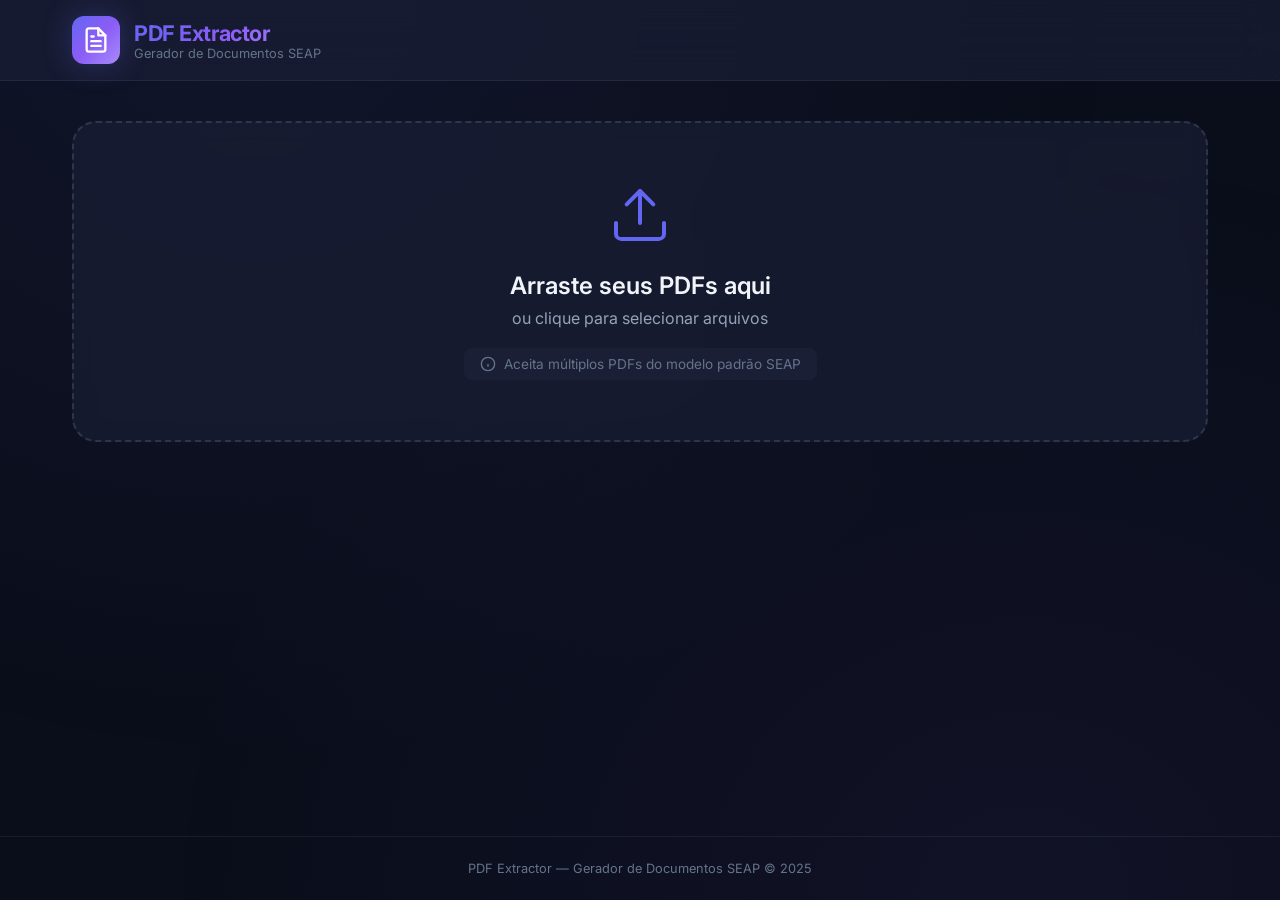
==== templates/index.html @ 9e46ebda "PDF Extractor - Gerador de Documentos SEAP" ====
<!DOCTYPE html>
<html lang="pt-BR">
<head>
    <meta charset="UTF-8">
    <meta name="viewport" content="width=device-width, initial-scale=1.0">
    <title>PDF Extractor — Gerador de Documentos SEAP</title>
    <meta name="description" content="Extraia dados de PDFs padronizados e gere documentos DOCX automaticamente">
    <link rel="preconnect" href="https://fonts.googleapis.com">
    <link rel="preconnect" href="https://fonts.gstatic.com" crossorigin>
    <link href="https://fonts.googleapis.com/css2?family=Inter:wght@300;400;500;600;700;800&display=swap" rel="stylesheet">
    <link rel="stylesheet" href="/static/style.css">
</head>
<body>
    <div class="app-container">
        <!-- Header -->
        <header class="app-header">
            <div class="header-content">
                <div class="logo">
                    <div class="logo-icon">
                        <svg width="28" height="28" viewBox="0 0 24 24" fill="none" stroke="currentColor" stroke-width="2" stroke-linecap="round" stroke-linejoin="round">
                            <path d="M14 2H6a2 2 0 0 0-2 2v16a2 2 0 0 0 2 2h12a2 2 0 0 0 2-2V8z"></path>
                            <polyline points="14 2 14 8 20 8"></polyline>
                            <line x1="16" y1="13" x2="8" y2="13"></line>
                            <line x1="16" y1="17" x2="8" y2="17"></line>
                            <polyline points="10 9 9 9 8 9"></polyline>
                        </svg>
                    </div>
                    <div>
                        <h1>PDF Extractor</h1>
                        <p class="subtitle">Gerador de Documentos SEAP</p>
                    </div>
                </div>
                <div class="header-stats" id="headerStats" style="display:none;">
                    <div class="stat-badge">
                        <span class="stat-number" id="pdfCount">0</span>
                        <span class="stat-label">PDFs</span>
                    </div>
                    <div class="stat-badge">
                        <span class="stat-number" id="pageCount">0</span>
                        <span class="stat-label">Páginas</span>
                    </div>
                </div>
            </div>
        </header>

        <!-- Main Content -->
        <main class="main-content">
            <!-- Upload Section -->
            <section class="upload-section" id="uploadSection">
                <div class="upload-zone" id="uploadZone">
                    <div class="upload-icon">
                        <svg width="64" height="64" viewBox="0 0 24 24" fill="none" stroke="currentColor" stroke-width="1.5" stroke-linecap="round" stroke-linejoin="round">
                            <path d="M21 15v4a2 2 0 0 1-2 2H5a2 2 0 0 1-2-2v-4"></path>
                            <polyline points="17 8 12 3 7 8"></polyline>
                            <line x1="12" y1="3" x2="12" y2="15"></line>
                        </svg>
                    </div>
                    <h2>Arraste seus PDFs aqui</h2>
                    <p>ou clique para selecionar arquivos</p>
                    <div class="upload-hint">
                        <svg width="16" height="16" viewBox="0 0 24 24" fill="none" stroke="currentColor" stroke-width="2">
                            <circle cx="12" cy="12" r="10"></circle>
                            <line x1="12" y1="16" x2="12" y2="12"></line>
                            <line x1="12" y1="8" x2="12.01" y2="8"></line>
                        </svg>
                        Aceita múltiplos PDFs do modelo padrão SEAP
                    </div>
                    <input type="file" id="fileInput" multiple accept=".pdf" hidden>
                </div>
            </section>

            <!-- Loading -->
            <section class="loading-section" id="loadingSection" style="display:none;">
                <div class="loader-container">
                    <div class="loader-ring"></div>
                    <p class="loader-text">Extraindo dados dos PDFs...</p>
                    <div class="loader-progress" id="loaderProgress"></div>
                </div>
            </section>

            <!-- Results Section -->
            <section class="results-section" id="resultsSection" style="display:none;">
                <div class="results-header">
                    <h2>
                        <svg width="22" height="22" viewBox="0 0 24 24" fill="none" stroke="currentColor" stroke-width="2" stroke-linecap="round" stroke-linejoin="round">
                            <path d="M9 11l3 3L22 4"></path>
                            <path d="M21 12v7a2 2 0 0 1-2 2H5a2 2 0 0 1-2-2V5a2 2 0 0 1 2-2h11"></path>
                        </svg>
                        Dados Extraídos
                    </h2>
                    <div class="results-actions">
                        <button class="btn btn-secondary" id="addMoreBtn">
                            <svg width="18" height="18" viewBox="0 0 24 24" fill="none" stroke="currentColor" stroke-width="2">
                                <line x1="12" y1="5" x2="12" y2="19"></line>
                                <line x1="5" y1="12" x2="19" y2="12"></line>
                            </svg>
                            Adicionar mais PDFs
                        </button>
                        <button class="btn btn-primary" id="generateBtn">
                            <svg width="18" height="18" viewBox="0 0 24 24" fill="none" stroke="currentColor" stroke-width="2">
                                <path d="M21 15v4a2 2 0 0 1-2 2H5a2 2 0 0 1-2-2v-4"></path>
                                <polyline points="7 10 12 15 17 10"></polyline>
                                <line x1="12" y1="15" x2="12" y2="3"></line>
                            </svg>
                            Gerar Documento
                        </button>
                    </div>
                </div>

                <div class="cards-grid" id="cardsGrid">
                    <!-- Cards will be inserted here -->
                </div>
            </section>

            <!-- Success Section -->
            <section class="success-section" id="successSection" style="display:none;">
                <div class="success-container">
                    <div class="success-icon">
                        <svg width="64" height="64" viewBox="0 0 24 24" fill="none" stroke="currentColor" stroke-width="2" stroke-linecap="round" stroke-linejoin="round">
                            <path d="M22 11.08V12a10 10 0 1 1-5.93-9.14"></path>
                            <polyline points="22 4 12 14.01 9 11.01"></polyline>
                        </svg>
                    </div>
                    <h2>Documento Gerado com Sucesso!</h2>
                    <p id="successInfo"></p>
                    <div class="success-actions">
                        <button class="btn btn-primary btn-lg" id="downloadBtn">
                            <svg width="20" height="20" viewBox="0 0 24 24" fill="none" stroke="currentColor" stroke-width="2">
                                <path d="M21 15v4a2 2 0 0 1-2 2H5a2 2 0 0 1-2-2v-4"></path>
                                <polyline points="7 10 12 15 17 10"></polyline>
                                <line x1="12" y1="15" x2="12" y2="3"></line>
                            </svg>
                            Baixar Documento
                        </button>
                        <button class="btn btn-secondary" id="newSessionBtn">
                            <svg width="18" height="18" viewBox="0 0 24 24" fill="none" stroke="currentColor" stroke-width="2">
                                <polyline points="1 4 1 10 7 10"></polyline>
                                <path d="M3.51 15a9 9 0 1 0 2.13-9.36L1 10"></path>
                            </svg>
                            Nova Sessão
                        </button>
                    </div>
                </div>
            </section>
        </main>

        <!-- Footer -->
        <footer class="app-footer">
            <p>PDF Extractor — Gerador de Documentos SEAP &copy; 2025</p>
        </footer>
    </div>

    <!-- Toast Notification -->
    <div class="toast-container" id="toastContainer"></div>

    <script src="/static/script.js"></script>
</body>
</html>
---- static/style.css ----
/* ================================================================
   PDF Extractor — Premium Dark Theme
   ================================================================ */

:root {
    --bg-primary: #0a0e1a;
    --bg-secondary: #111827;
    --bg-card: #1a1f35;
    --bg-card-hover: #1f2545;
    --bg-input: #151b2e;
    --bg-glass: rgba(26, 31, 53, 0.7);
    
    --text-primary: #f1f5f9;
    --text-secondary: #94a3b8;
    --text-muted: #64748b;
    
    --accent-primary: #6366f1;
    --accent-primary-hover: #818cf8;
    --accent-gradient: linear-gradient(135deg, #6366f1, #8b5cf6, #a78bfa);
    --accent-glow: rgba(99, 102, 241, 0.3);
    
    --success: #10b981;
    --success-bg: rgba(16, 185, 129, 0.1);
    --success-glow: rgba(16, 185, 129, 0.3);
    
    --warning: #f59e0b;
    --error: #ef4444;
    
    --border: rgba(148, 163, 184, 0.1);
    --border-hover: rgba(148, 163, 184, 0.2);
    
    --radius-sm: 8px;
    --radius-md: 12px;
    --radius-lg: 16px;
    --radius-xl: 24px;
    
    --shadow-sm: 0 2px 8px rgba(0, 0, 0, 0.2);
    --shadow-md: 0 4px 16px rgba(0, 0, 0, 0.3);
    --shadow-lg: 0 8px 32px rgba(0, 0, 0, 0.4);
    --shadow-glow: 0 0 30px var(--accent-glow);
    
    --transition: 0.3s cubic-bezier(0.4, 0, 0.2, 1);
}

* {
    margin: 0;
    padding: 0;
    box-sizing: border-box;
}

body {
    font-family: 'Inter', -apple-system, BlinkMacSystemFont, sans-serif;
    background: var(--bg-primary);
    color: var(--text-primary);
    min-height: 100vh;
    -webkit-font-smoothing: antialiased;
    overflow-x: hidden;
}

body::before {
    content: '';
    position: fixed;
    top: 0;
    left: 0;
    right: 0;
    bottom: 0;
    background: 
        radial-gradient(ellipse at 20% 0%, rgba(99, 102, 241, 0.08) 0%, transparent 60%),
        radial-gradient(ellipse at 80% 100%, rgba(139, 92, 246, 0.06) 0%, transparent 60%);
    pointer-events: none;
    z-index: 0;
}

/* ================================================================
   App Container
   ================================================================ */

.app-container {
    position: relative;
    z-index: 1;
    min-height: 100vh;
    display: flex;
    flex-direction: column;
}

/* ================================================================
   Header
   ================================================================ */

.app-header {
    background: var(--bg-glass);
    backdrop-filter: blur(20px);
    border-bottom: 1px solid var(--border);
    position: sticky;
    top: 0;
    z-index: 100;
}

.header-content {
    max-width: 1200px;
    margin: 0 auto;
    padding: 16px 32px;
    display: flex;
    align-items: center;
    justify-content: space-between;
}

.logo {
    display: flex;
    align-items: center;
    gap: 14px;
}

.logo-icon {
    width: 48px;
    height: 48px;
    background: var(--accent-gradient);
    border-radius: var(--radius-md);
    display: flex;
    align-items: center;
    justify-content: center;
    color: white;
    box-shadow: var(--shadow-glow);
}

.logo h1 {
    font-size: 1.35rem;
    font-weight: 700;
    letter-spacing: -0.02em;
    background: var(--accent-gradient);
    -webkit-background-clip: text;
    -webkit-text-fill-color: transparent;
    background-clip: text;
}

.subtitle {
    font-size: 0.8rem;
    color: var(--text-muted);
    font-weight: 400;
}

.header-stats {
    display: flex;
    gap: 16px;
}

.stat-badge {
    background: var(--bg-card);
    border: 1px solid var(--border);
    border-radius: var(--radius-md);
    padding: 8px 18px;
    display: flex;
    align-items: center;
    gap: 8px;
}

.stat-number {
    font-size: 1.25rem;
    font-weight: 700;
    color: var(--accent-primary-hover);
}

.stat-label {
    font-size: 0.75rem;
    color: var(--text-muted);
    text-transform: uppercase;
    letter-spacing: 0.05em;
}

/* ================================================================
   Main Content
   ================================================================ */

.main-content {
    flex: 1;
    max-width: 1200px;
    margin: 0 auto;
    padding: 40px 32px;
    width: 100%;
}

/* ================================================================
   Upload Section
   ================================================================ */

.upload-section {
    animation: fadeInUp 0.6s ease;
}

.upload-zone {
    border: 2px dashed var(--border-hover);
    border-radius: var(--radius-xl);
    padding: 60px 40px;
    text-align: center;
    cursor: pointer;
    transition: var(--transition);
    background: var(--bg-glass);
    backdrop-filter: blur(10px);
    position: relative;
    overflow: hidden;
}

.upload-zone::before {
    content: '';
    position: absolute;
    inset: 0;
    background: var(--accent-gradient);
    opacity: 0;
    transition: opacity 0.4s ease;
    z-index: 0;
}

.upload-zone:hover,
.upload-zone.drag-over {
    border-color: var(--accent-primary);
    box-shadow: var(--shadow-glow);
}

.upload-zone:hover::before,
.upload-zone.drag-over::before {
    opacity: 0.03;
}

.upload-zone > * {
    position: relative;
    z-index: 1;
}

.upload-icon {
    color: var(--accent-primary);
    margin-bottom: 20px;
    animation: float 3s ease-in-out infinite;
}

.upload-zone h2 {
    font-size: 1.5rem;
    font-weight: 600;
    margin-bottom: 8px;
    color: var(--text-primary);
}

.upload-zone p {
    color: var(--text-secondary);
    margin-bottom: 20px;
}

.upload-hint {
    display: inline-flex;
    align-items: center;
    gap: 8px;
    color: var(--text-muted);
    font-size: 0.85rem;
    background: var(--bg-card);
    padding: 8px 16px;
    border-radius: var(--radius-sm);
}

/* ================================================================
   Loading Section
   ================================================================ */

.loading-section {
    display: flex;
    justify-content: center;
    padding: 80px 0;
    animation: fadeInUp 0.4s ease;
}

.loader-container {
    text-align: center;
}

.loader-ring {
    width: 64px;
    height: 64px;
    border: 3px solid var(--border);
    border-top-color: var(--accent-primary);
    border-radius: 50%;
    animation: spin 1s linear infinite;
    margin: 0 auto 24px;
}

.loader-text {
    color: var(--text-secondary);
    font-size: 1rem;
    margin-bottom: 12px;
}

.loader-progress {
    color: var(--text-muted);
    font-size: 0.85rem;
}

/* ================================================================
   Results Section
   ================================================================ */

.results-section {
    animation: fadeInUp 0.5s ease;
}

.results-header {
    display: flex;
    align-items: center;
    justify-content: space-between;
    margin-bottom: 28px;
    flex-wrap: wrap;
    gap: 16px;
}

.results-header h2 {
    display: flex;
    align-items: center;
    gap: 10px;
    font-size: 1.35rem;
    font-weight: 600;
    color: var(--text-primary);
}

.results-header h2 svg {
    color: var(--success);
}

.results-actions {
    display: flex;
    gap: 12px;
}

/* ================================================================
   Cards Grid
   ================================================================ */

.cards-grid {
    display: grid;
    gap: 20px;
}

.data-card {
    background: var(--bg-card);
    border: 1px solid var(--border);
    border-radius: var(--radius-lg);
    overflow: hidden;
    transition: var(--transition);
    animation: fadeInUp 0.5s ease;
    animation-fill-mode: both;
}

.data-card:hover {
    border-color: var(--border-hover);
    box-shadow: var(--shadow-md);
    transform: translateY(-2px);
}

.card-header {
    display: flex;
    align-items: center;
    justify-content: space-between;
    padding: 16px 24px;
    background: var(--bg-input);
    border-bottom: 1px solid var(--border);
}

.card-title {
    display: flex;
    align-items: center;
    gap: 10px;
}

.card-number {
    width: 30px;
    height: 30px;
    background: var(--accent-gradient);
    border-radius: 50%;
    display: flex;
    align-items: center;
    justify-content: center;
    font-weight: 700;
    font-size: 0.85rem;
    color: white;
}

.card-filename {
    font-weight: 500;
    font-size: 0.9rem;
    color: var(--text-secondary);
}

.card-remove {
    background: none;
    border: none;
    color: var(--text-muted);
    cursor: pointer;
    padding: 6px;
    border-radius: var(--radius-sm);
    transition: var(--transition);
}

.card-remove:hover {
    color: var(--error);
    background: rgba(239, 68, 68, 0.1);
}

.card-body {
    padding: 20px 24px;
}

.fields-grid {
    display: grid;
    grid-template-columns: repeat(auto-fit, minmax(280px, 1fr));
    gap: 14px;
}

.field-group {
    display: flex;
    flex-direction: column;
    gap: 4px;
}

.field-label {
    font-size: 0.72rem;
    font-weight: 600;
    text-transform: uppercase;
    letter-spacing: 0.08em;
    color: var(--text-muted);
    display: flex;
    align-items: center;
    gap: 6px;
}

.field-label .marker {
    color: var(--accent-primary);
    font-family: 'Courier New', monospace;
    font-size: 0.7rem;
}

.field-input {
    background: var(--bg-input);
    border: 1px solid var(--border);
    border-radius: var(--radius-sm);
    padding: 10px 14px;
    color: var(--text-primary);
    font-size: 0.95rem;
    font-family: inherit;
    transition: var(--transition);
    width: 100%;
}

.field-input:focus {
    outline: none;
    border-color: var(--accent-primary);
    box-shadow: 0 0 0 3px var(--accent-glow);
}

.field-input.empty {
    border-color: var(--warning);
    background: rgba(245, 158, 11, 0.05);
}

/* ================================================================
   Buttons
   ================================================================ */

.btn {
    display: inline-flex;
    align-items: center;
    gap: 8px;
    padding: 10px 22px;
    border: none;
    border-radius: var(--radius-sm);
    font-family: inherit;
    font-size: 0.9rem;
    font-weight: 500;
    cursor: pointer;
    transition: var(--transition);
    text-decoration: none;
}

.btn-primary {
    background: var(--accent-gradient);
    color: white;
    box-shadow: var(--shadow-sm);
}

.btn-primary:hover {
    box-shadow: var(--shadow-glow);
    transform: translateY(-1px);
}

.btn-primary:active {
    transform: translateY(0);
}

.btn-primary:disabled {
    opacity: 0.5;
    cursor: not-allowed;
    transform: none;
    box-shadow: none;
}

.btn-secondary {
    background: var(--bg-card);
    color: var(--text-secondary);
    border: 1px solid var(--border);
}

.btn-secondary:hover {
    background: var(--bg-card-hover);
    border-color: var(--border-hover);
    color: var(--text-primary);
}

.btn-lg {
    padding: 14px 32px;
    font-size: 1rem;
    font-weight: 600;
    border-radius: var(--radius-md);
}

/* ================================================================
   Success Section
   ================================================================ */

.success-section {
    animation: fadeInUp 0.6s ease;
}

.success-container {
    text-align: center;
    padding: 60px 40px;
    background: var(--bg-card);
    border: 1px solid var(--border);
    border-radius: var(--radius-xl);
    position: relative;
    overflow: hidden;
}

.success-container::before {
    content: '';
    position: absolute;
    inset: 0;
    background: radial-gradient(circle at 50% 0%, var(--success-bg), transparent 60%);
    pointer-events: none;
}

.success-container > * {
    position: relative;
    z-index: 1;
}

.success-icon {
    color: var(--success);
    margin-bottom: 24px;
    animation: scaleIn 0.5s cubic-bezier(0.175, 0.885, 0.32, 1.275);
}

.success-container h2 {
    font-size: 1.5rem;
    font-weight: 700;
    margin-bottom: 8px;
}

.success-container p {
    color: var(--text-secondary);
    margin-bottom: 32px;
}

.success-actions {
    display: flex;
    gap: 12px;
    justify-content: center;
    flex-wrap: wrap;
}

/* ================================================================
   Toast Notifications
   ================================================================ */

.toast-container {
    position: fixed;
    top: 24px;
    right: 24px;
    z-index: 1000;
    display: flex;
    flex-direction: column;
    gap: 10px;
}

.toast {
    background: var(--bg-card);
    border: 1px solid var(--border);
    border-radius: var(--radius-md);
    padding: 14px 20px;
    color: var(--text-primary);
    font-size: 0.9rem;
    box-shadow: var(--shadow-lg);
    display: flex;
    align-items: center;
    gap: 10px;
    animation: slideInRight 0.4s ease;
    backdrop-filter: blur(20px);
    min-width: 300px;
}

.toast.error {
    border-color: rgba(239, 68, 68, 0.3);
}

.toast.error .toast-icon {
    color: var(--error);
}

.toast.success {
    border-color: rgba(16, 185, 129, 0.3);
}

.toast.success .toast-icon {
    color: var(--success);
}

.toast-exit {
    animation: slideOutRight 0.3s ease forwards;
}

/* ================================================================
   Footer
   ================================================================ */

.app-footer {
    text-align: center;
    padding: 24px 32px;
    color: var(--text-muted);
    font-size: 0.8rem;
    border-top: 1px solid var(--border);
}

/* ================================================================
   Animations
   ================================================================ */

@keyframes fadeInUp {
    from {
        opacity: 0;
        transform: translateY(20px);
    }
    to {
        opacity: 1;
        transform: translateY(0);
    }
}

@keyframes float {
    0%, 100% { transform: translateY(0); }
    50% { transform: translateY(-8px); }
}

@keyframes spin {
    to { transform: rotate(360deg); }
}

@keyframes scaleIn {
    from { transform: scale(0); }
    to { transform: scale(1); }
}

@keyframes slideInRight {
    from {
        opacity: 0;
        transform: translateX(100px);
    }
    to {
        opacity: 1;
        transform: translateX(0);
    }
}

@keyframes slideOutRight {
    to {
        opacity: 0;
        transform: translateX(100px);
    }
}

@keyframes pulse {
    0%, 100% { box-shadow: 0 0 0 0 var(--accent-glow); }
    50% { box-shadow: 0 0 0 10px transparent; }
}

/* ================================================================
   Responsive
   ================================================================ */

@media (max-width: 768px) {
    .header-content {
        padding: 14px 20px;
        flex-direction: column;
        gap: 12px;
    }
    
    .main-content {
        padding: 24px 16px;
    }
    
    .upload-zone {
        padding: 40px 24px;
    }
    
    .results-header {
        flex-direction: column;
        align-items: stretch;
    }
    
    .results-actions {
        flex-direction: column;
    }
    
    .fields-grid {
        grid-template-columns: 1fr;
    }
    
    .success-container {
        padding: 40px 24px;
    }
}
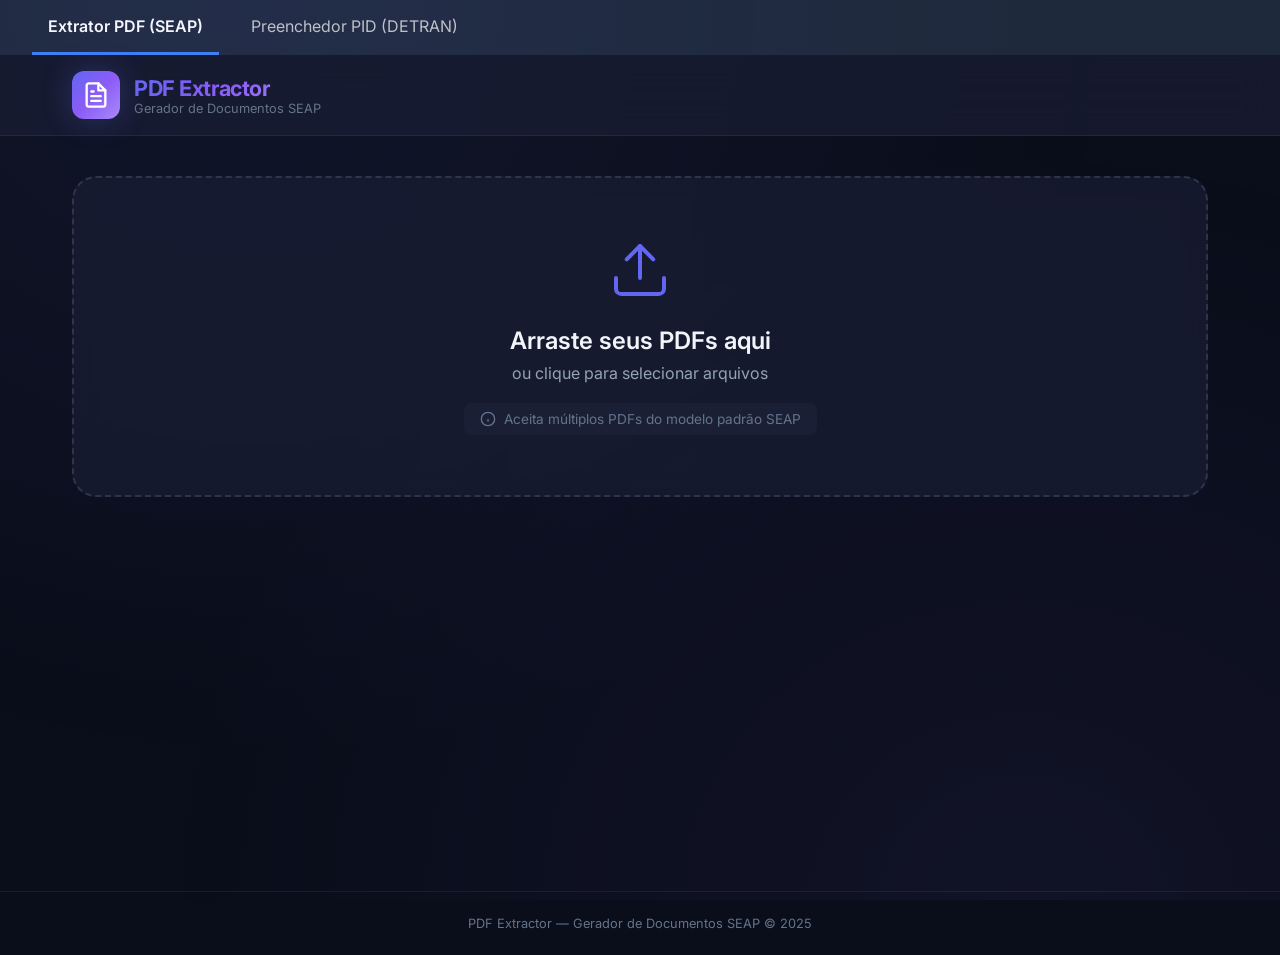
==== commit 794ff0f4: "feat: integra preenchedor de formulario do Detran" ====
--- a/templates/index.html
+++ b/templates/index.html
@@ -11,6 +11,10 @@
     <link rel="stylesheet" href="/static/style.css">
 </head>
 <body>
+    <nav class="main-tabs" style="background: #1e293b; padding: 0 2rem; display: flex; gap: 1rem;">
+        <a href="/" style="color: white; padding: 1rem; text-decoration: none; border-bottom: 3px solid #3b82f6; opacity: 1; font-weight: 600; font-family: 'Inter', sans-serif;">Extrator PDF (SEAP)</a>
+        <a href="/detran" style="color: white; padding: 1rem; text-decoration: none; border-bottom: 3px solid transparent; opacity: 0.7; font-family: 'Inter', sans-serif;">Preenchedor PID (DETRAN)</a>
+    </nav>
     <div class="app-container">
         <!-- Header -->
         <header class="app-header">
